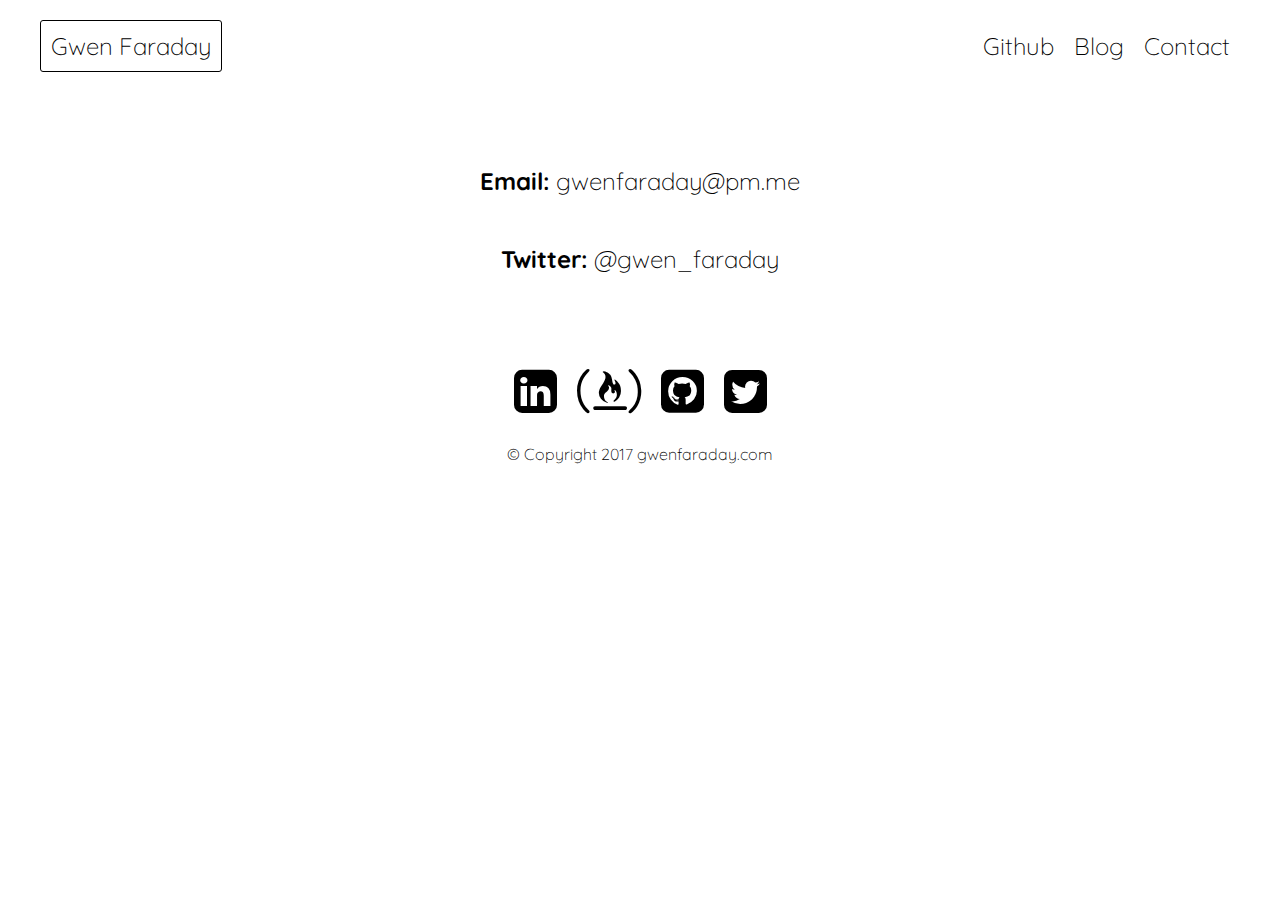
==== contact.html @ 37b27449 "updated projects and talks." ====
<!DOCTYPE html>
<html>
<head>
	<link rel="apple-touch-icon" sizes="180x180" href="apple-touch-icon.png">
	<link rel="icon" type="image/png" sizes="32x32" href="favicon-32x32.png">
	<link rel="icon" type="image/png" sizes="16x16" href="favicon-16x16.png">
	<link rel="manifest" href="manifest.json">
	<link rel="mask-icon" href="safari-pinned-tab.svg" color="#5bbad5">
	<meta name="theme-color" content="#ffffff">

	<title>Gwen Faraday</title>
	<link rel="stylesheet" href="https://maxcdn.bootstrapcdn.com/font-awesome/4.7.0/css/font-awesome.min.css">
	<link rel="stylesheet" href="styles.css">
</head>
<body>

<nav>
	<a class='nav-logo' href='index.html'>Gwen Faraday</a>
	<div>
		<a href='https://github.com/gwenf'>Github</a>
		<a href='http://gwenfaraday.com/learningcode/'>Blog</a>
		<a href='#'>Contact</a>
	</div>
</nav>

<header>

</header>

<!-- projects -->
<section class="contact-information">
	<p><span class="bold-text">Email:</span> gwenfaraday@pm.me</p>
	<p><span class="bold-text">Twitter:</span> @gwen_faraday</p>
</section>


<footer>
	<div class="footer-social-links">
		<a href="https://www.linkedin.com/in/gwendolyn-faraday-1b57b824">
			<i class="fa fa-linkedin-square" aria-hidden="true"></i>
		</a>
		<a href="https://www.freecodecamp.com/gwenf">
			<i class="fa fa-free-code-camp" aria-hidden="true"></i>
		</a>
		<a href="https://github.com/gwenf">
			<i class="fa fa-github-square" aria-hidden="true"></i>
		</a>
		<a href="https://twitter.com/gwen_faraday">
			<i class="fa fa-twitter-square" aria-hidden="true"></i>
		</a>
	</div>
	<div class="copyright">&copy; Copyright 2017 gwenfaraday.com</div>
</footer>

<script src="app.js"></script>
</body>
</html>
---- styles.css ----
@import url('https://fonts.googleapis.com/css?family=Quicksand:400,700');

body {
	font-size: 16px;
	font-family: 'Quicksand', sans-serif;
	font-weight: 200;
	padding: 0;
	margin: 0;
}
a {
	color: #000;
	text-decoration: none;
}
a:hover {
	text-decoration: underline;
}
.center-text {
	text-align: center;
}

/*navigation*/
nav {
	display: flex;
	justify-content: space-between;
	padding: 20px 40px;
	font-size: 24px;
}
@media (max-width: 620px) {
	nav {
		flex-direction: column;
		align-items: center;
	}
}
nav div {
	display: flex;
	align-items: center;
}
nav a {
	padding: 10px;
}
.nav-logo {
	border: 1px solid #000;
	border-radius: 3px;
}
.nav-logo:hover {
	text-decoration: none;
}

/*header intro section*/
header {
	display: flex;
	flex-direction: column;
	align-items: center;
	font-size: 1.5rem;
}
header img {
	width: 200px;
	height: 200px;
	border-radius: 50%;
	margin-bottom: 20px
}
header p {
	margin-top: 10px;
	margin-bottom: 0;
}
header h1 {
	margin-top: 0;
	margin-bottom: 0;
}
.header-p {
	margin-top: 40px;
}

/*sections*/
section {
	display: flex;
	flex-direction: column;
	align-items: center;
	margin: 50px 10px 0;
}
section h2 {
	font-weight: 300;
	font-size: 3rem;
	border-bottom: 1px solid #000;
}
.cards {
	display: flex;
	flex-wrap: wrap;
	justify-content: center;
}

section .card {
    min-height: 312px;
    border: 1px solid #787878;
    border-radius: 3px;
    margin: 0 10px 20px;
    padding: 5px;
}
a.card:hover {
	text-decoration: none;
}
.card img {
	width: 300px;
}
.project-tags {
	display: flex;
	justify-content: center;
}

.project-tags span {
    margin: 5px 4px;
    padding: 3px 6px;
    border-radius: 3px;
    background: #ef5350;
    color: #FFF;
}
.bold-text {
	font-weight: 700;
}
.talks-section p, .articles-section p, .volunteer-section p, .opensource-section p {
	font-size: 1.5rem;
}
.talks-section h2, .articles-section h2 {
	margin-bottom: 10px;
}

/*footer*/
footer {
	display: flex;
	flex-direction: column;
	align-items: center;
	padding-bottom: 20px;
	margin-top: 40px;
}
.footer-social-links {
	margin: 20px;
}
.footer-social-links i {
	font-size: 50px;
	padding: 8px;
}
footer a:hover {
	text-decoration: none;
}

/*contact page*/
.contact-information {
	font-size: 1.5rem;
}
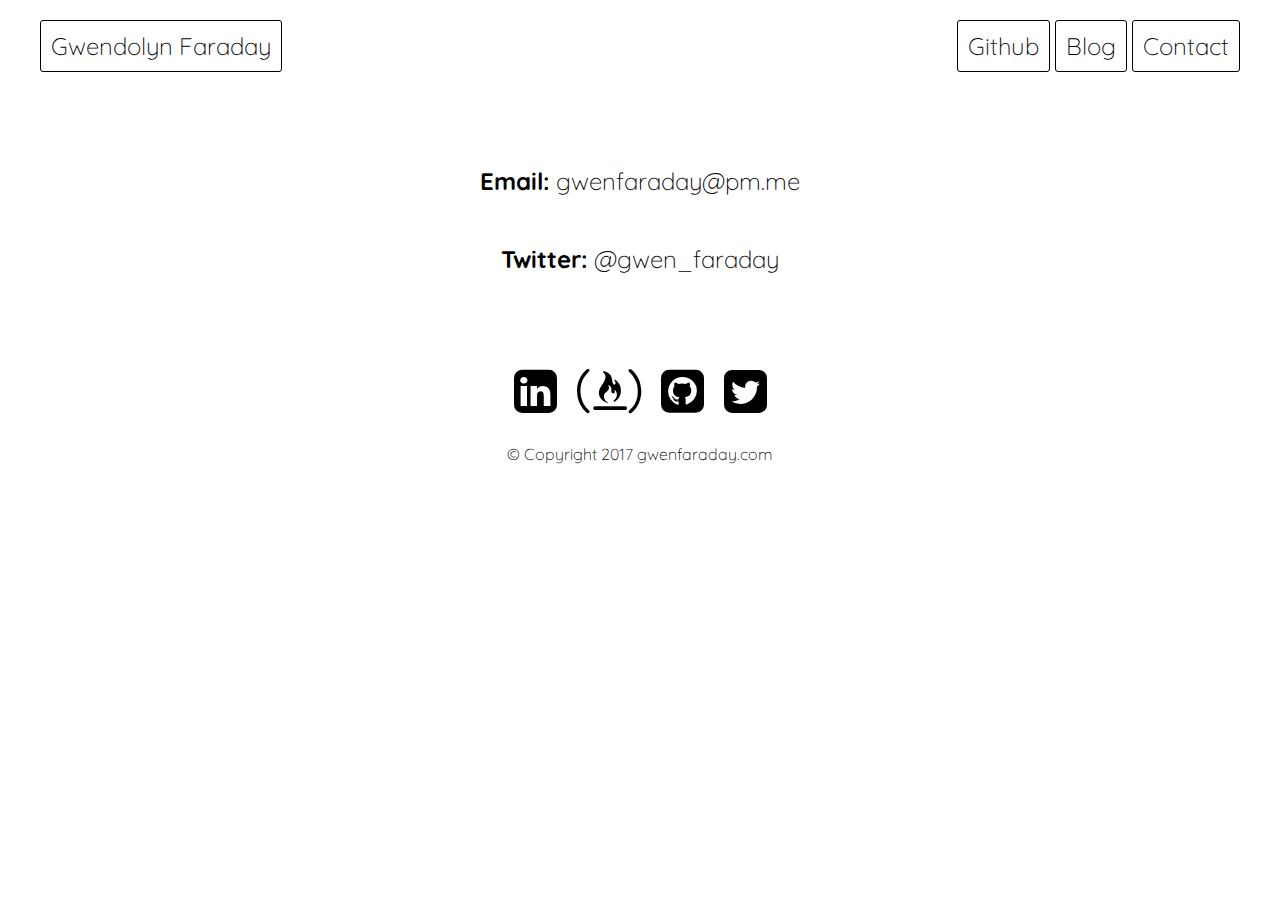
==== commit 9326316e: "adding gamification section and section menu" ====
--- a/contact.html
+++ b/contact.html
@@ -15,8 +15,8 @@
 <body>
 
 <nav>
-	<a class='nav-logo' href='index.html'>Gwen Faraday</a>
-	<div>
+	<a class='nav-logo' href='index.html'>Gwendolyn Faraday</a>
+	<div class="top-nav-links">
 		<a href='https://github.com/gwenf'>Github</a>
 		<a href='http://gwenfaraday.com/learningcode/'>Blog</a>
 		<a href='#'>Contact</a>
--- a/styles.css
+++ b/styles.css
@@ -26,9 +26,15 @@
 	font-size: 24px;
 }
 @media (max-width: 620px) {
+	.nav-logo {
+		display: none;
+	}
 	nav {
 		flex-direction: column;
 		align-items: center;
+	}
+	.top-nav-links {
+		margin: 20px 0;
 	}
 }
 nav div {
@@ -37,6 +43,15 @@
 }
 nav a {
 	padding: 10px;
+	border: 1px solid #000;
+	border-radius: 3px;
+}
+.top-nav-links a {
+	margin-left: 5px;
+}
+.top-nav-links a:hover {
+	background: #eee;
+	text-decoration: none;
 }
 .nav-logo {
 	border: 1px solid #000;
@@ -117,7 +132,7 @@
 .bold-text {
 	font-weight: 700;
 }
-.talks-section p, .articles-section p, .volunteer-section p, .opensource-section p {
+.talks-section p, .articles-section p, .volunteer-section p, .opensource-section p, .youtube-section p, .main-section {
 	font-size: 1.5rem;
 }
 .talks-section h2, .articles-section h2 {
@@ -147,3 +162,31 @@
 .contact-information {
 	font-size: 1.5rem;
 }
+
+.section-menu ul {
+	display: flex;
+	justify-content: center;
+	flex-wrap: wrap;
+	margin-top: 50px;
+	list-style: none;
+}
+
+.section-menu li {
+	padding: 6px 14px;
+	margin: 4px;
+	background: #ef5350;
+	border-radius: 3px;
+	font-size: 1.2rem;
+}
+
+.section-menu li a {
+	color: #fff;
+}
+
+.section-menu li a:hover {
+	text-decoration: none;
+}
+
+.section-menu li:hover {
+	background: #ec3c39;
+}
